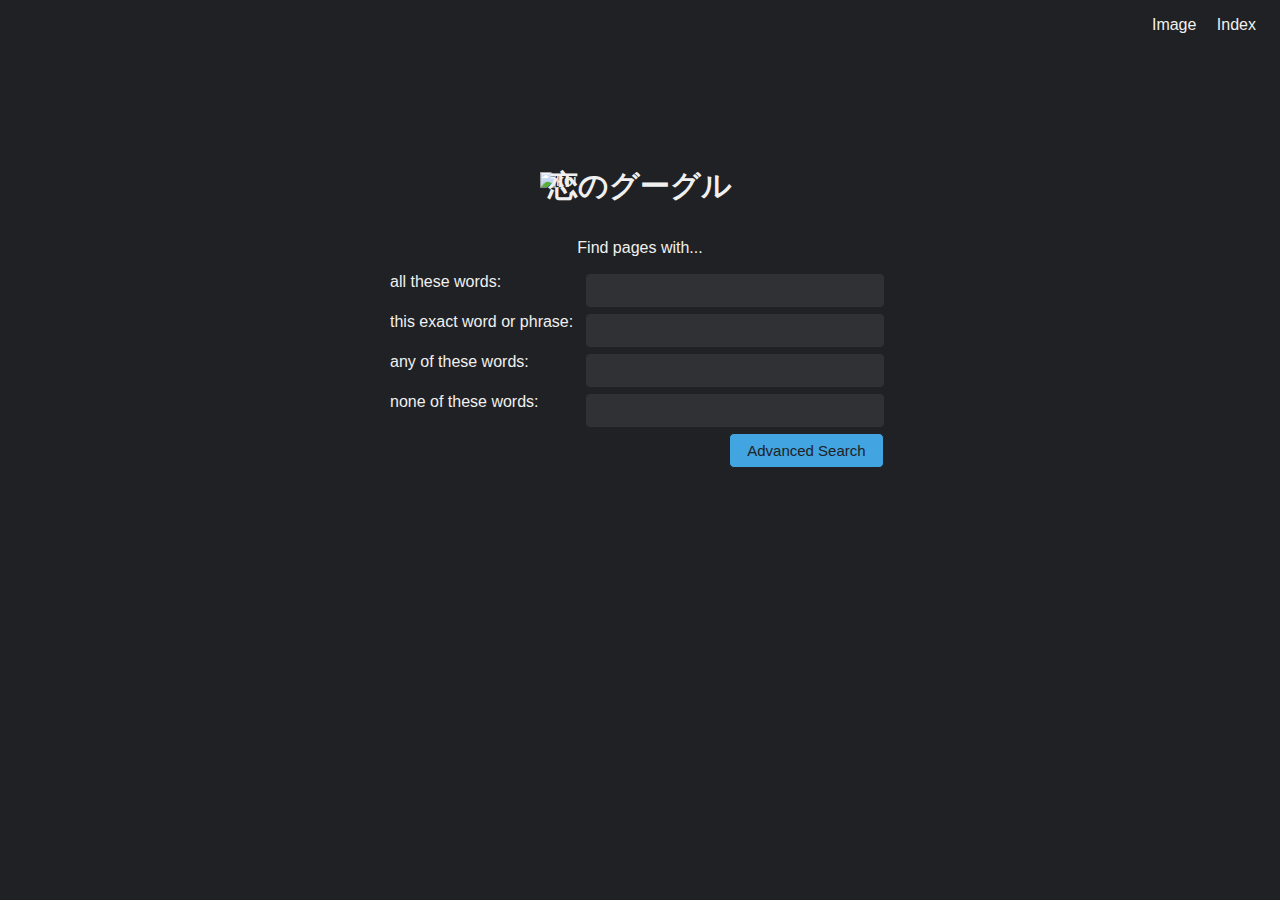
==== advanced.html @ 021143e4 "first commit" ====
<!DOCTYPE html>
<html lang="en">
    <head>
        <meta charset="UTF-8">
        <meta name="viewport" content="width=device-width, initial-scale=1.0">
        <title>Search</title>
        <link rel="stylesheet" href="style.css">
    </head>
    <body>
        <header>
            <a href="image.html">Image</a>
            <a href="index.html">Index</a>
        </header>

        <div>
            <img style="width:200px" alt="koi" src="koi.png">
            <p>恋のグーグル</p>
            <p id="p-sub">Find pages with...</p>

            <form id="form-grid" action="https://www.google.com/search">
                <label for="q">all these words:</label>
                <input type="text" name="as_q">
                
                <label for="q">this exact word or phrase:</label>
                <input type="text" name="as_epq">

                <label for="q">any of these words:</label>
                <input type="text" name="as_oq">

                <label for="q">none of these words:</label>
                <input type="text" name="as_eq">

                <input id="a-search" type="submit" value="Advanced Search">
            </form>
        </div>
        
        
    </body>
</html>
---- style.css ----
*{
    margin:0;
    padding:0;
    box-sizing: border-box;
    --color1:rgb(32,33,36);
    --color2:rgb(48,49,52);
    --font1: rgb(240,240,240);


}


html, body{
    height:100%;
    margin: 0;
    display: flex;
    flex-direction: column;
    font-family: Arial, Helvetica, sans-serif;
    background-color: var(--color1);
    color: var(--font1)
}


header{
    height:max-content;
    padding: 1rem;
    text-align: right;
    
}

a{
    margin: auto 0.5rem;
    color: var(--font1);
    text-decoration: none;
}

a:hover{
    text-decoration: underline;
}

div{
    height: 60%;
    display:flex;
    flex-direction: column;
    justify-content: center;
    align-items: center;
    
}

p{
    margin: 1rem;
    font-size: 30px;
    font-weight: 800;
}

#p-sub{
    margin: 1rem;
    font-size: 16px;
    font-weight: 200;
}

img{
    margin:0;
    margin-bottom: -40px;
}

form{
    display: inline-block;
    width: min(90%,500px);
    text-align: center;
}

#form-grid{
    display: grid;
    grid-template-columns: 1.2fr 2fr;
    text-align: left;
    gap: 0.3rem;
}

.search{
    height: 2.8rem;
    font-size: 17px;
    margin-bottom: 1rem;
    padding: 0 1rem;
    color: var(--font1);
    background-color: var(--color1);
    border: 1px solid grey;
    border-radius: 15px;
    width: 100%;
}

.search:hover{
    background-color: var(--color2);
    border: 1px solid black;
    box-shadow: 2px 2px 5px rgb(15, 15, 15);

}

.search:focus{
    outline: none !important
}

input{
    margin: 0 5px;
    padding: 0.5rem;
    font-size: 15px;
    color: var(--font1);
    background-color: var(--color2);
    border:1px solid var(--color1);
    border-radius: 5px;

}

input:hover{
    border: 1px solid grey;

}

input:focus{
    outline: none !important;
    border: 1px solid lightskyblue;

}

#a-search{
    margin-left:48%;
    width: 50%;
    font-size: min(1, 16px);
    grid-column: 2;
    background-color: rgb(66, 164, 225);
    color:var(--color1);
}

#a-search:hover{
    background-color: lightskyblue;
}


@media not screen and (min-width: 550px) {

    form{
        height:30%;
    }

    p{
        margin:0;
    }

    #p-sub{
        margin:0;
    }

    input{
        margin:0
    }
    

    #form-grid {
      margin-top:120px;
      display:flex;
      flex-direction: column;
      justify-content: center;
      align-items: right;
    }

    #a-search{
        margin:0;
        min-width: 200px;
    }
  }
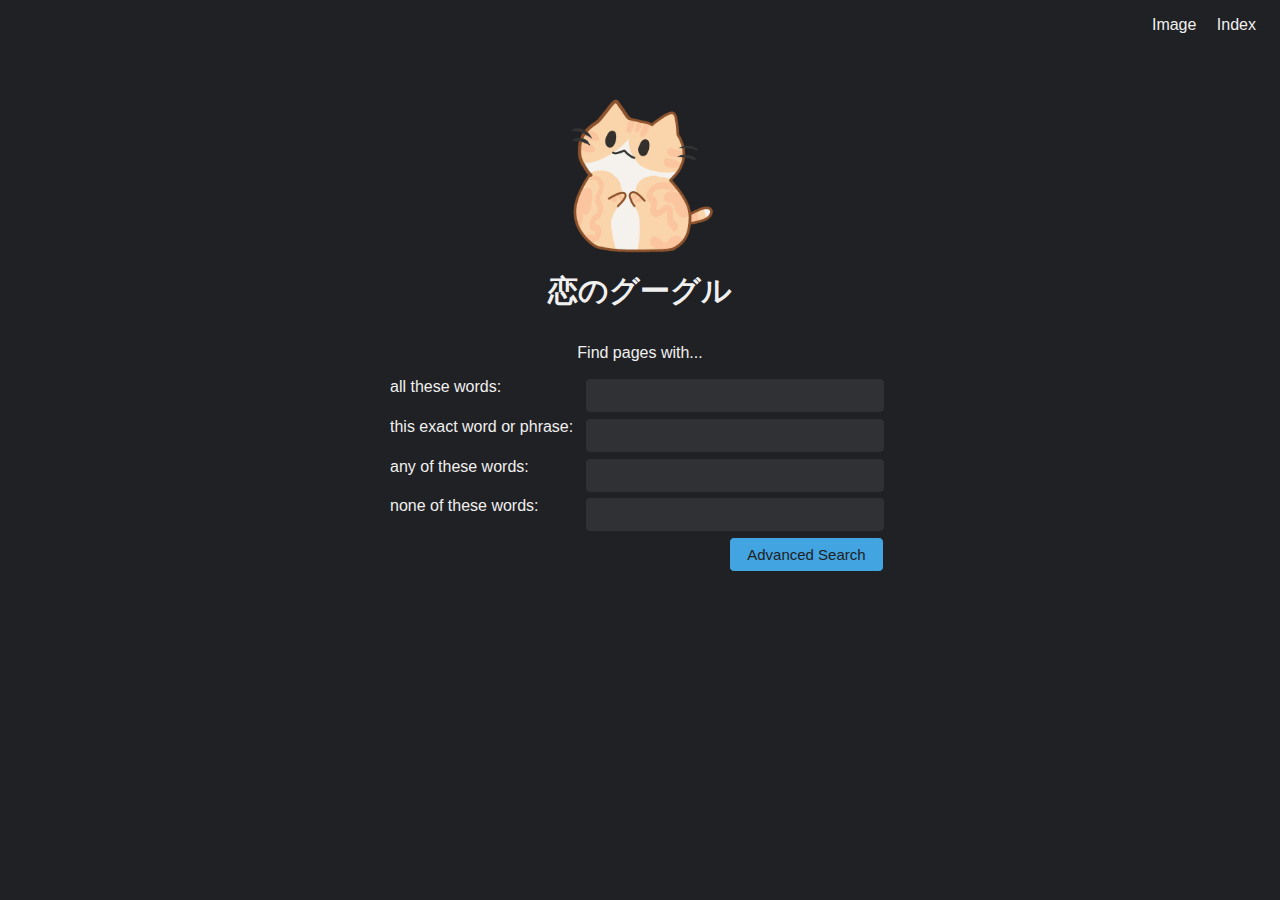
==== commit d1889816: "image fix" ====
--- a/advanced.html
+++ b/advanced.html
@@ -13,7 +13,7 @@
         </header>
 
         <div>
-            <img style="width:200px" alt="koi" src="koi.png">
+            <img style="width:200px" alt="koi" src="Koi.png">
             <p>恋のグーグル</p>
             <p id="p-sub">Find pages with...</p>
 
